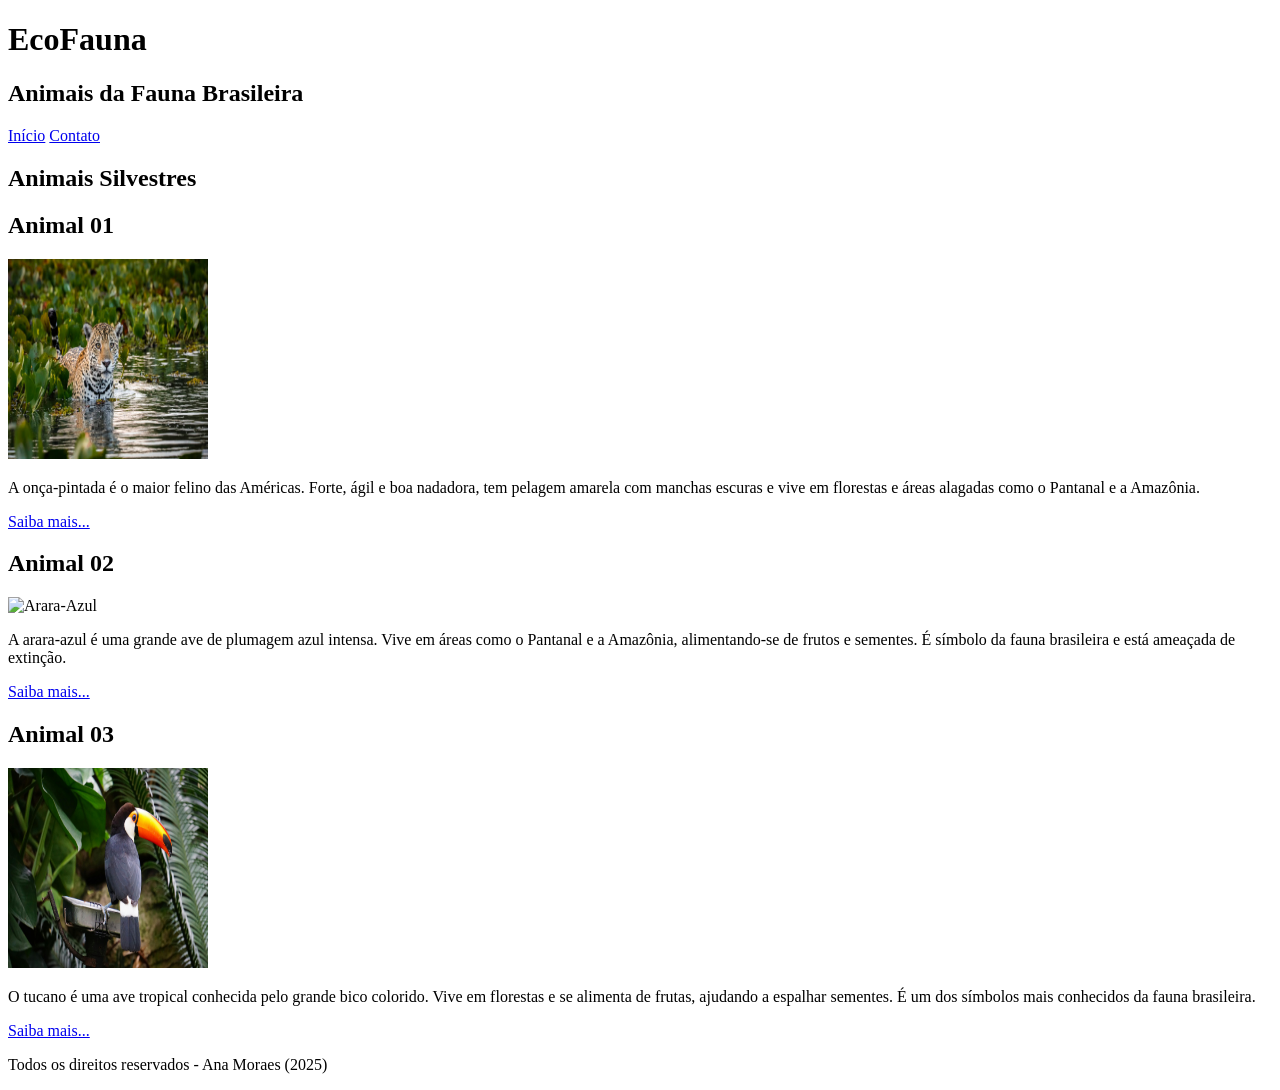
==== index.html @ f3014a04 "Add files via upload" ====
<!DOCTYPE html>
<html lang="en">
<head>
    <meta charset="UTF-8">
    <meta name="viewport" content="width=device-width, initial-scale=1.0">
    <title>EcoFauna</title>
    <link rel="shortcut icon" href="globo.png" type="image/x-icon">
</head>
<body>
    <header>
        <h1>EcoFauna</h1>
        <h2>Animais da Fauna Brasileira</h2>
        <nav>
            <a href="index.html">Início</a>
            <a href="contato.html">Contato</a>
        </nav>
    </header>
    <main>
        <section>
            <h1>Animais Silvestres</h1>
            <article>
                <h2>Animal 01</h2>
                <img src="img01.jpg" alt="Onça-pintada" width="200" height="200">
                <p>A onça-pintada é o maior felino das Américas. Forte, ágil e boa nadadora, tem pelagem amarela com manchas escuras e vive em florestas e áreas alagadas como o Pantanal e a Amazônia.</p>
                <a href="animal01.html">Saiba mais...</a>
            </article>
            <article>
                <h2>Animal 02</h2>
                <img src="img02.jpg" alt="Arara-Azul" width="200" height="200">
                <p>A arara-azul é uma grande ave de plumagem azul intensa. Vive em áreas como o Pantanal e a Amazônia, alimentando-se de frutos e sementes. É símbolo da fauna brasileira e está ameaçada de extinção.
</p>
                <a href="animal02.html">Saiba mais...</a>
            </article>
            <article>
                <h2>Animal 03</h2>
                <img src="img03.jpg" alt="Tucano" width="200" height="200">
                <p>O tucano é uma ave tropical conhecida pelo grande bico colorido. Vive em florestas e se alimenta de frutas, ajudando a espalhar sementes. É um dos símbolos mais conhecidos da fauna brasileira.
</p>
                <a href="animal03.html">Saiba mais...</a>
            </article>
        </section>
    </main>
    <footer>
        <p>Todos os direitos reservados - Ana Moraes (2025)</p>
    </footer>
</body>
</html>
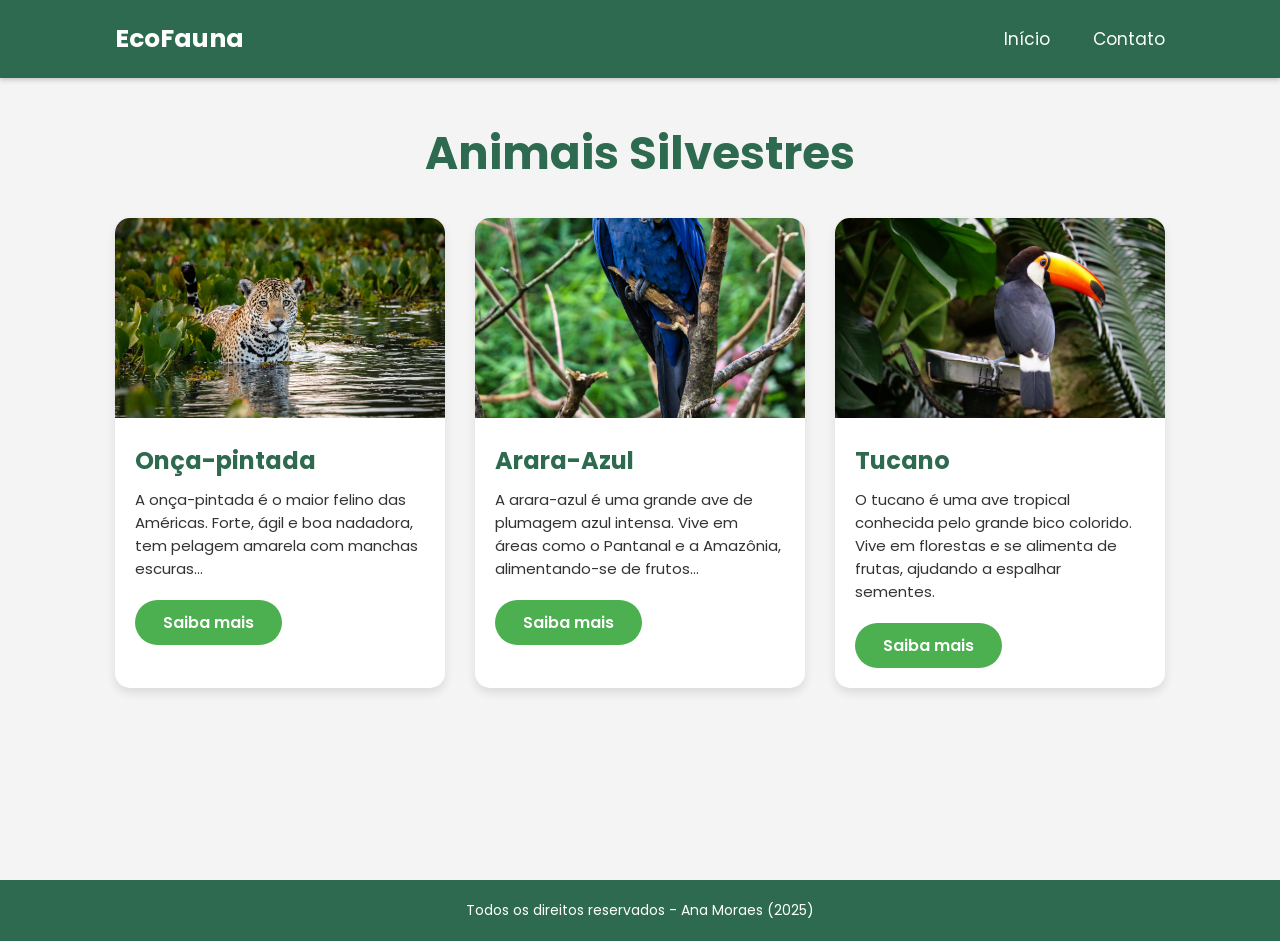
==== commit b14968d2: "Add files via upload" ====
--- a/index.html
+++ b/index.html
@@ -1,47 +1,71 @@
 <!DOCTYPE html>
-<html lang="en">
+<html lang="pt-br">
 <head>
     <meta charset="UTF-8">
     <meta name="viewport" content="width=device-width, initial-scale=1.0">
-    <title>EcoFauna</title>
+    <title>EcoFauna - Fauna Brasileira</title>
     <link rel="shortcut icon" href="globo.png" type="image/x-icon">
+    <!-- Boxicons (Ícones) -->
+    <link href='https://unpkg.com/boxicons@2.1.4/css/boxicons.min.css' rel='stylesheet'>
+    <!-- CSS Centralizado -->
+    <link rel="stylesheet" href="style.css">
 </head>
 <body>
-    <header>
-        <h1>EcoFauna</h1>
-        <h2>Animais da Fauna Brasileira</h2>
-        <nav>
+    <header class="header">
+        <a href="index.html" class="logo">EcoFauna</a>
+        
+        <nav class="navbar">
             <a href="index.html">Início</a>
             <a href="contato.html">Contato</a>
         </nav>
+
+        <!-- Ícone Menu Mobile -->
+        <div class="bx bx-menu" id="menu-icon"></div>
     </header>
+
     <main>
         <section>
-            <h1>Animais Silvestres</h1>
-            <article>
-                <h2>Animal 01</h2>
-                <img src="img01.jpg" alt="Onça-pintada" width="200" height="200">
-                <p>A onça-pintada é o maior felino das Américas. Forte, ágil e boa nadadora, tem pelagem amarela com manchas escuras e vive em florestas e áreas alagadas como o Pantanal e a Amazônia.</p>
-                <a href="animal01.html">Saiba mais...</a>
-            </article>
-            <article>
-                <h2>Animal 02</h2>
-                <img src="img02.jpg" alt="Arara-Azul" width="200" height="200">
-                <p>A arara-azul é uma grande ave de plumagem azul intensa. Vive em áreas como o Pantanal e a Amazônia, alimentando-se de frutos e sementes. É símbolo da fauna brasileira e está ameaçada de extinção.
-</p>
-                <a href="animal02.html">Saiba mais...</a>
-            </article>
-            <article>
-                <h2>Animal 03</h2>
-                <img src="img03.jpg" alt="Tucano" width="200" height="200">
-                <p>O tucano é uma ave tropical conhecida pelo grande bico colorido. Vive em florestas e se alimenta de frutas, ajudando a espalhar sementes. É um dos símbolos mais conhecidos da fauna brasileira.
-</p>
-                <a href="animal03.html">Saiba mais...</a>
-            </article>
+            <h1 class="page-title">Animais Silvestres</h1>
+            
+            <div class="animal-grid">
+                <!-- Card 01 -->
+                <article class="animal-card">
+                    <img src="img01.jpg" alt="Onça-pintada">
+                    <div class="card-content">
+                        <h2>Onça-pintada</h2>
+                        <p>A onça-pintada é o maior felino das Américas. Forte, ágil e boa nadadora, tem pelagem amarela com manchas escuras...</p>
+                        <a href="animal01.html" class="btn">Saiba mais</a>
+                    </div>
+                </article>
+
+                <!-- Card 02 -->
+                <article class="animal-card">
+                    <img src="img02.jpg" alt="Arara-Azul">
+                    <div class="card-content">
+                        <h2>Arara-Azul</h2>
+                        <p>A arara-azul é uma grande ave de plumagem azul intensa. Vive em áreas como o Pantanal e a Amazônia, alimentando-se de frutos...</p>
+                        <a href="animal02.html" class="btn">Saiba mais</a>
+                    </div>
+                </article>
+
+                <!-- Card 03 -->
+                <article class="animal-card">
+                    <img src="img03.jpg" alt="Tucano">
+                    <div class="card-content">
+                        <h2>Tucano</h2>
+                        <p>O tucano é uma ave tropical conhecida pelo grande bico colorido. Vive em florestas e se alimenta de frutas, ajudando a espalhar sementes.</p>
+                        <a href="animal03.html" class="btn">Saiba mais</a>
+                    </div>
+                </article>
+            </div>
         </section>
     </main>
-    <footer>
+    
+    <footer class="footer">
         <p>Todos os direitos reservados - Ana Moraes (2025)</p>
     </footer>
+
+    <!-- Script Centralizado -->
+    <script src="script.js"></script>
 </body>
 </html>
--- a/style.css
+++ b/style.css
@@ -0,0 +1,240 @@
+@import url('https://fonts.googleapis.com/css2?family=Poppins:wght@300;400;500;600;700&display=swap');
+
+* {
+    margin: 0;
+    padding: 0;
+    box-sizing: border-box;
+    text-decoration: none;
+    list-style: none;
+    font-family: 'Poppins', sans-serif;
+    scroll-behavior: smooth;
+}
+
+:root {
+    /* Paleta de Cores - Tema "Fauna" */
+    --bg-color: #f4f4f4;       /* Fundo claro */
+    --card-bg: #ffffff;
+    --primary-color: #4CAF50;  /* Verde principal */
+    --text-color: #333;       /* Texto escuro */
+    --dark-green: #2d6a4f;     /* Verde escuro para o header */
+    --text-light: #ffffff;
+}
+
+body {
+    background: var(--bg-color);
+    color: var(--text-color);
+}
+
+html {
+    font-size: 62.5%;
+    overflow-x: hidden;
+}
+
+/* === HEADER (Menu) === */
+.header {
+    position: fixed;
+    top: 0;
+    left: 0;
+    width: 100%;
+    padding: 2rem 9%;
+    background: var(--dark-green);
+    display: flex;
+    justify-content: space-between;
+    align-items: center;
+    z-index: 100;
+    box-shadow: 0 .2rem .5rem rgba(0,0,0,0.2);
+}
+
+.logo {
+    font-size: 2.5rem;
+    color: var(--text-light);
+    font-weight: 700;
+}
+
+.navbar a {
+    font-size: 1.7rem;
+    color: var(--text-light);
+    margin-left: 4rem;
+    transition: .3s;
+}
+
+.navbar a:hover {
+    color: var(--primary-color);
+}
+
+#menu-icon {
+    font-size: 3.6rem;
+    color: var(--text-light);
+    display: none; /* Escondido no PC */
+    cursor: pointer;
+}
+
+/* === Container Principal === */
+main {
+    padding: 10rem 9% 4rem; /* Espaço para o menu fixo */
+}
+
+section {
+    padding: 2rem 0;
+    min-height: 80vh;
+}
+
+h1.page-title {
+    font-size: 4.5rem;
+    color: var(--dark-green);
+    text-align: center;
+    margin-bottom: 3rem;
+}
+
+/* === index.html - Grid de Animais === */
+.animal-grid {
+    display: grid;
+    grid-template-columns: repeat(auto-fit, minmax(280px, 1fr));
+    gap: 3rem;
+}
+
+.animal-card {
+    background: var(--card-bg);
+    border-radius: 1.5rem;
+    overflow: hidden;
+    box-shadow: 0 .5rem 1rem rgba(0,0,0,0.1);
+    transition: transform .3s ease;
+}
+
+.animal-card:hover {
+    transform: translateY(-10px);
+}
+
+.animal-card img {
+    width: 100%;
+    height: 200px;
+    object-fit: cover; /* Garante que a imagem cubra o espaço */
+}
+
+.card-content {
+    padding: 2rem;
+}
+
+.card-content h2 {
+    font-size: 2.4rem;
+    color: var(--dark-green);
+}
+
+.card-content p {
+    font-size: 1.5rem;
+    margin: 1rem 0 2rem;
+}
+
+.btn {
+    display: inline-block;
+    padding: 1rem 2.8rem;
+    background: var(--primary-color);
+    border-radius: 4rem;
+    font-size: 1.6rem;
+    color: var(--text-light);
+    font-weight: 600;
+    transition: .3s ease;
+}
+
+.btn:hover {
+    background: var(--dark-green);
+}
+
+/* === animalXX.html - Páginas Internas === */
+.animal-detail h2 {
+    font-size: 2.6rem;
+    margin-top: 3rem;
+    margin-bottom: 1.5rem;
+    color: var(--dark-green);
+}
+
+.animal-detail ul, .animal-detail ol {
+    font-size: 1.6rem;
+    margin-left: 2rem;
+    margin-bottom: 2rem;
+}
+
+.responsive-video, .responsive-map {
+    position: relative;
+    overflow: hidden;
+    padding-top: 56.25%; /* Proporção 16:9 */
+    height: 0;
+    border-radius: 1rem;
+    margin-bottom: 2rem;
+}
+
+.responsive-video iframe, .responsive-map iframe {
+    position: absolute;
+    top: 0;
+    left: 0;
+    width: 100%;
+    height: 100%;
+    border: 0;
+}
+
+/* === contato.html - Formulário === */
+.contact-form {
+    max-width: 70rem;
+    margin: 2rem auto;
+}
+
+.form-group {
+    margin-bottom: 2rem;
+}
+
+.form-group label {
+    display: block;
+    font-size: 1.6rem;
+    margin-bottom: .5rem;
+}
+
+.form-group input, .form-group textarea {
+    width: 100%;
+    padding: 1.5rem;
+    font-size: 1.6rem;
+    background: var(--card-bg);
+    border-radius: .8rem;
+    border: 1px solid #ccc;
+}
+
+/* === Footer === */
+.footer {
+    text-align: center;
+    padding: 2rem 9%;
+    background: var(--dark-green);
+    color: var(--text-light);
+    font-size: 1.4rem;
+    margin-top: 2rem;
+}
+
+/* === RESPONSIVIDADE (Mobile) === */
+@media (max-width: 768px) {
+    html {
+        font-size: 55%;
+    }
+
+    .header { padding: 2rem 4%; }
+    
+    #menu-icon { display: block; } /* Mostra o ícone do menu */
+
+    .navbar {
+        position: absolute;
+        top: 100%;
+        left: 0;
+        width: 100%;
+        padding: 1rem 4%;
+        background: var(--dark-green);
+        display: none; /* Escondido por padrão */
+        flex-direction: column;
+    }
+
+    .navbar.active {
+        display: flex; /* Mostra quando classe active é adicionada pelo JS */
+    }
+
+    .navbar a {
+        display: block;
+        font-size: 2rem;
+        margin: 1.5rem 0;
+    }
+}
